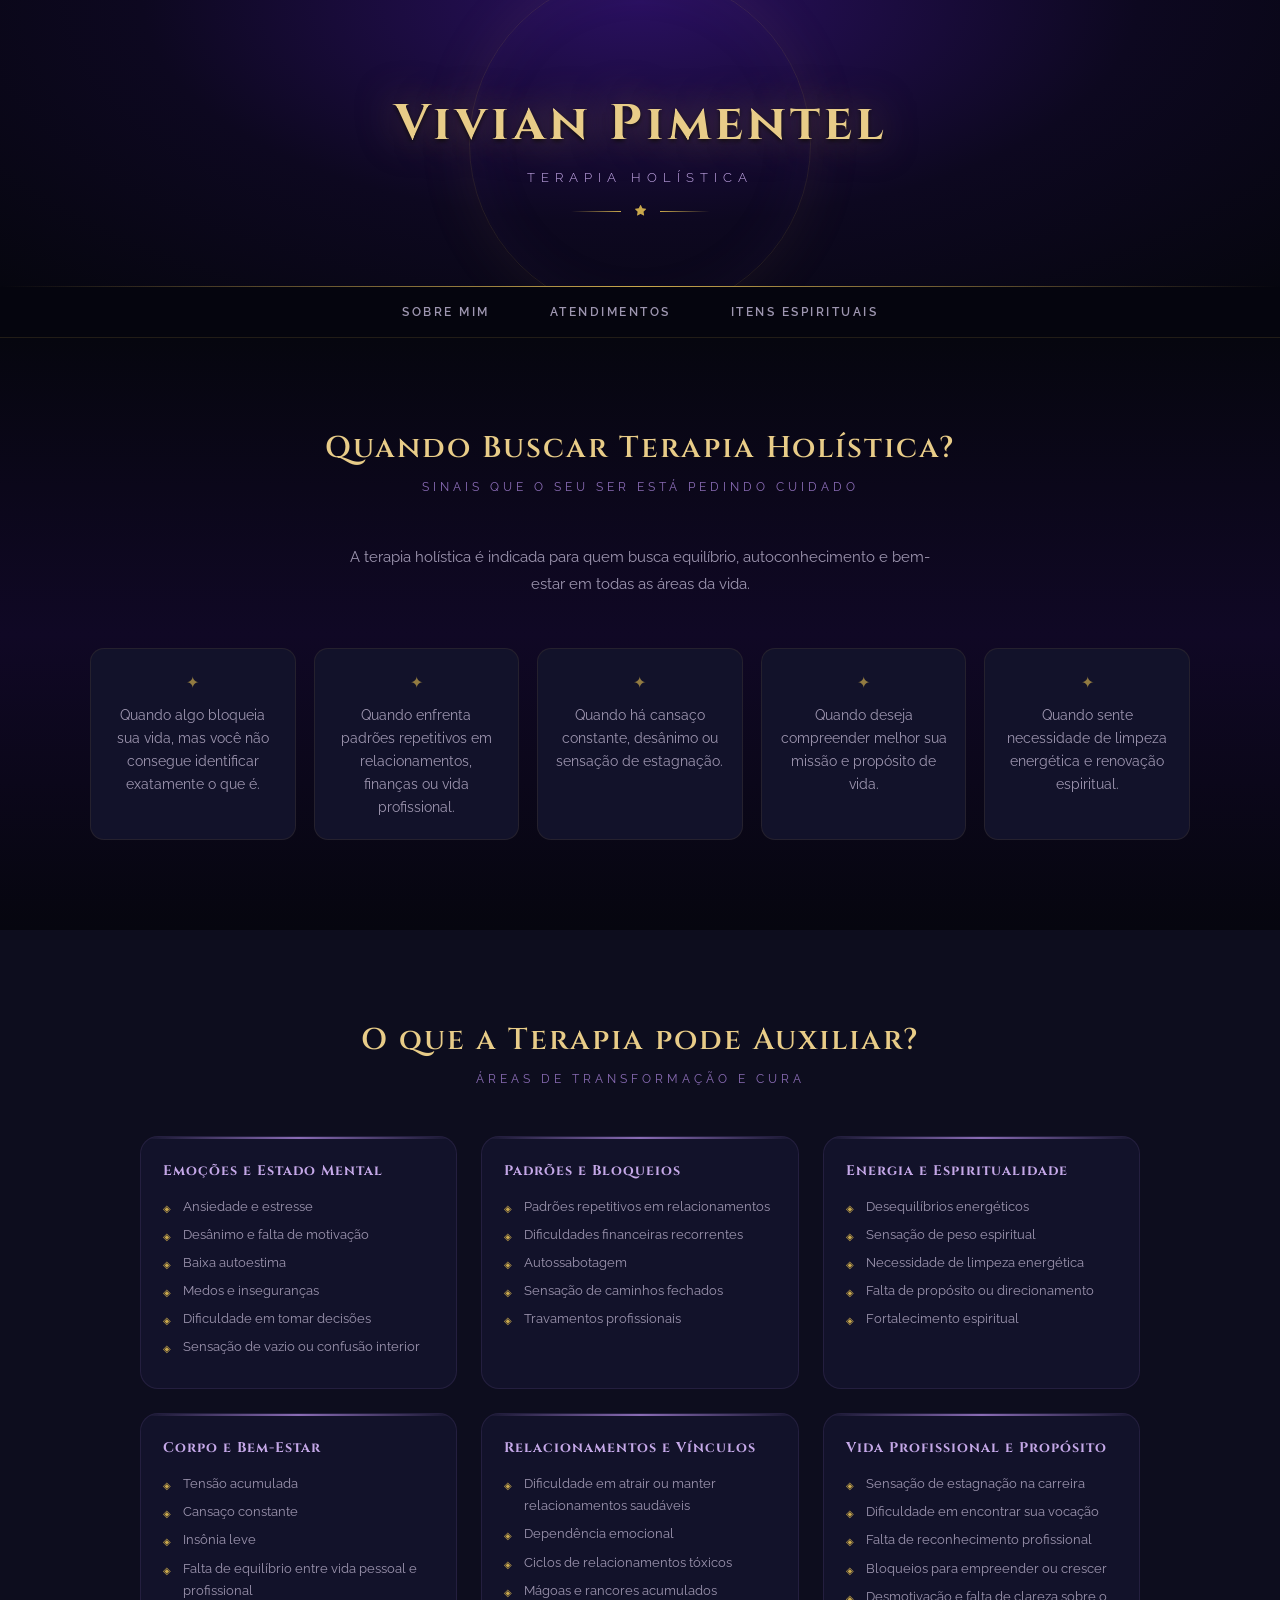
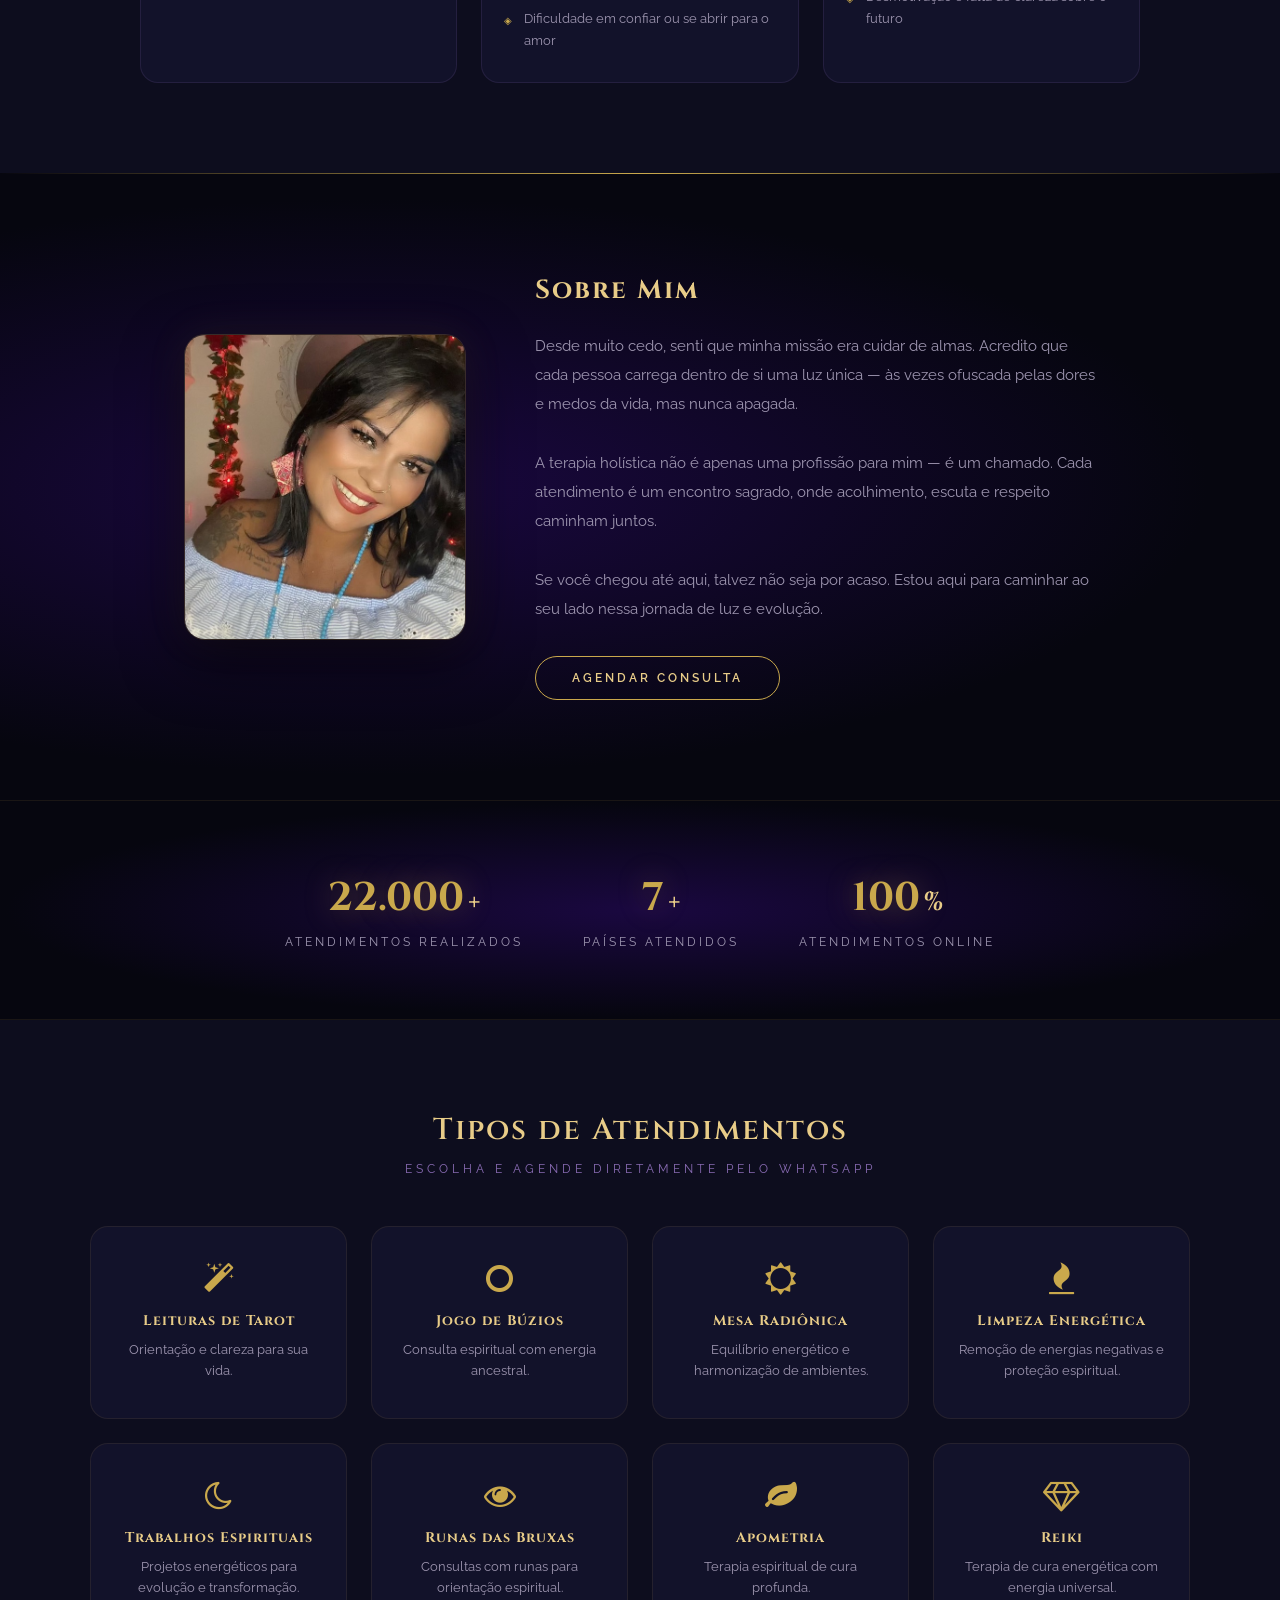
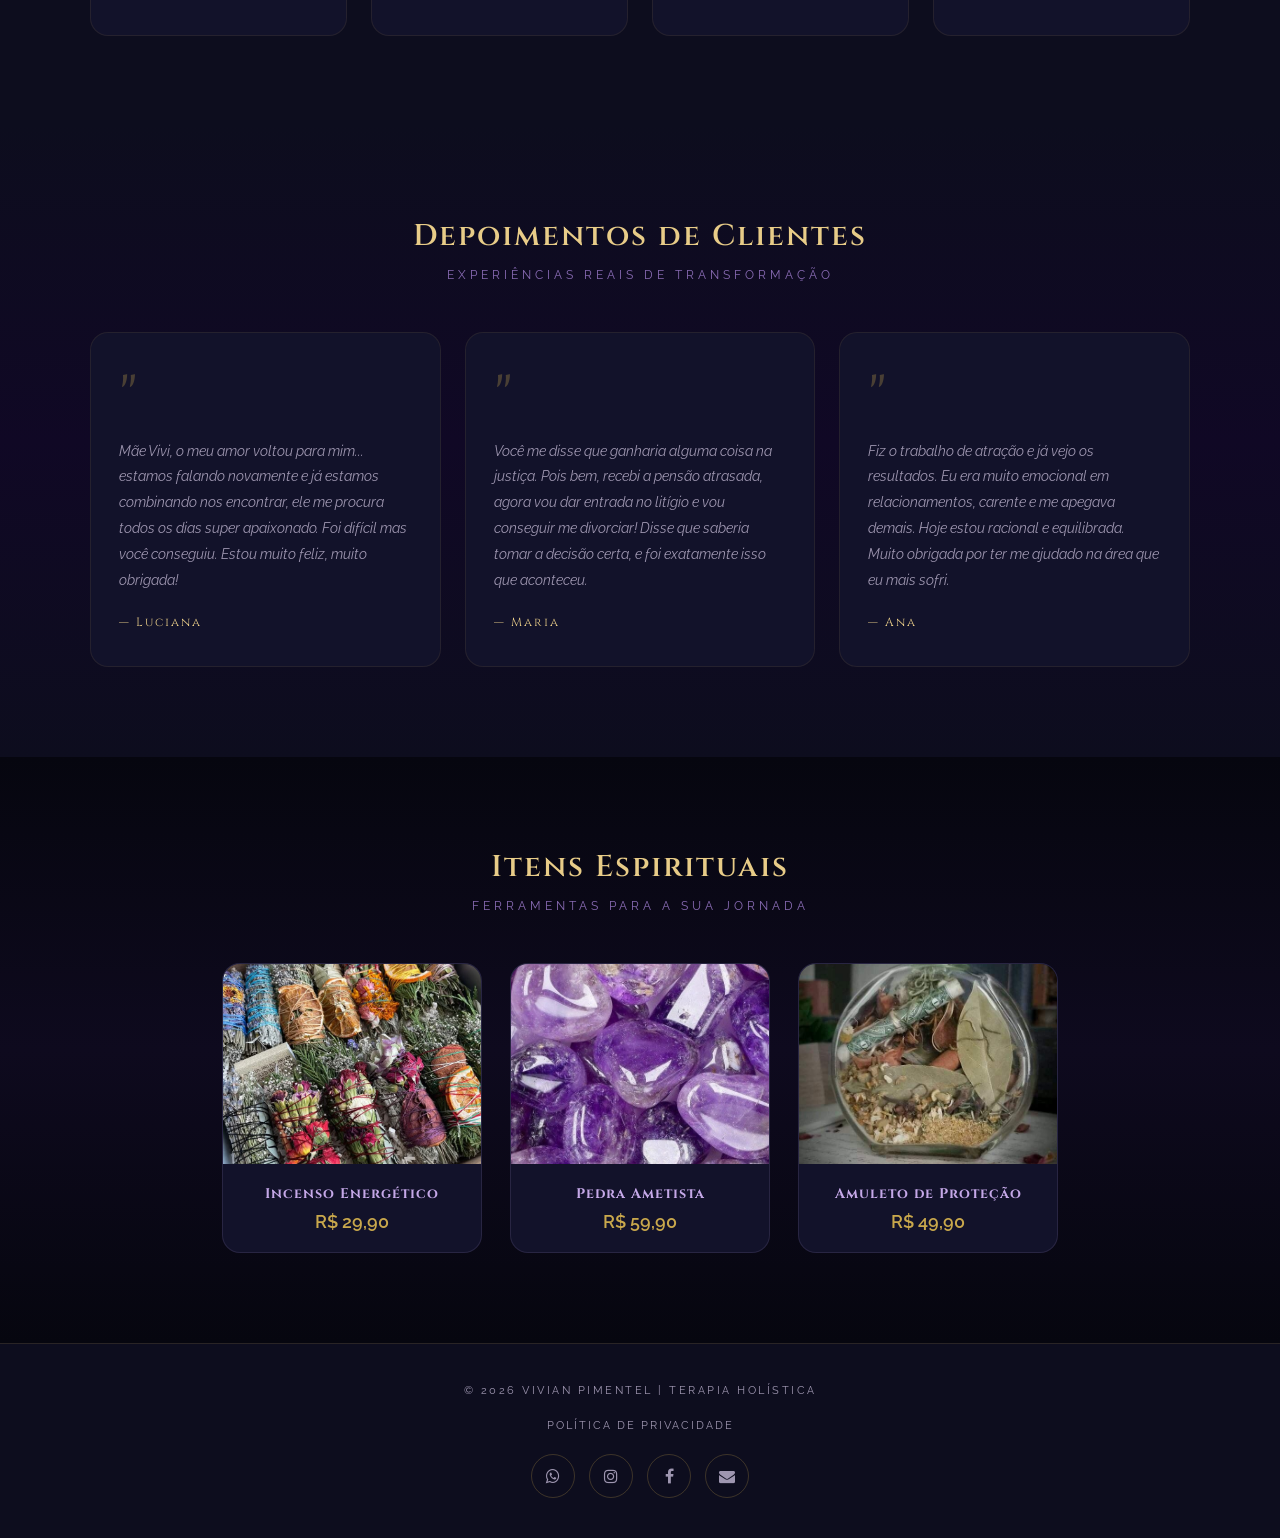
==== index.html @ fa69fa7a "Add files via upload" ====
<!DOCTYPE html>
<html lang="pt-br">
<head>
    <meta charset="UTF-8">
    <meta name="viewport" content="width=device-width, initial-scale=1.0">
    <meta name="description" content="Vivian Pimentel — Terapia Holística online. Tarot, Jogo de Búzios, Mesa Radiônica, Limpeza Energética e Trabalhos Espirituais. Atendimentos para Brasil, Portugal e mais 7 países.">
    <title>Vivian Pimentel | Terapia Holística</title>
    <link rel="stylesheet" href="style.css">
    <link rel="preconnect" href="https://fonts.googleapis.com">
    <link href="https://fonts.googleapis.com/css2?family=Cinzel:wght@400;600;700&family=Raleway:wght@300;400;500;600&display=swap" rel="stylesheet">
    <link rel="stylesheet" href="https://cdnjs.cloudflare.com/ajax/libs/font-awesome/4.7.0/css/font-awesome.min.css">
</head>
<body>

<!-- HEADER -->
<header>
    <h1>Vivian Pimentel</h1>
    <p>Terapia Holística</p>
    <div class="header-ornament">
        <span></span>
        <i class="fa fa-star"></i>
        <span></span>
    </div>
</header>

<!-- NAV -->
<nav>
    <a href="#sobre">Sobre Mim</a>
    <a href="#atendimentos">Atendimentos</a>
    <a href="#produtos">Itens Espirituais</a>
</nav>

<!-- QUANDO BUSCAR -->
<section id="quandobuscar" class="section">
    <h2 class="section-title">Quando Buscar Terapia Holística?</h2>
    <p class="section-subtitle">Sinais que o seu ser está pedindo cuidado</p>
    <p class="section-intro">A terapia holística é indicada para quem busca equilíbrio, autoconhecimento e bem-estar em todas as áreas da vida.</p>

    <div class="quando-grid">
        <div class="quando-item reveal reveal-delay-1"><p>Quando algo bloqueia sua vida, mas você não consegue identificar exatamente o que é.</p></div>
        <div class="quando-item reveal reveal-delay-2"><p>Quando enfrenta padrões repetitivos em relacionamentos, finanças ou vida profissional.</p></div>
        <div class="quando-item reveal reveal-delay-3"><p>Quando há cansaço constante, desânimo ou sensação de estagnação.</p></div>
        <div class="quando-item reveal reveal-delay-4"><p>Quando deseja compreender melhor sua missão e propósito de vida.</p></div>
        <div class="quando-item reveal reveal-delay-5"><p>Quando sente necessidade de limpeza energética e renovação espiritual.</p></div>
    </div>
</section>

<!-- O QUE AUXILIA -->
<section id="o-que-cura" class="section cura-section">
    <h2 class="section-title">O que a Terapia pode Auxiliar?</h2>
    <p class="section-subtitle">Áreas de transformação e cura</p>

    <div class="cura-grid">
        <div class="cura-box reveal reveal-delay-1">
            <h3>Emoções e Estado Mental</h3>
            <ul>
                <li>Ansiedade e estresse</li>
                <li>Desânimo e falta de motivação</li>
                <li>Baixa autoestima</li>
                <li>Medos e inseguranças</li>
                <li>Dificuldade em tomar decisões</li>
                <li>Sensação de vazio ou confusão interior</li>
            </ul>
        </div>
        <div class="cura-box reveal reveal-delay-2">
            <h3>Padrões e Bloqueios</h3>
            <ul>
                <li>Padrões repetitivos em relacionamentos</li>
                <li>Dificuldades financeiras recorrentes</li>
                <li>Autossabotagem</li>
                <li>Sensação de caminhos fechados</li>
                <li>Travamentos profissionais</li>
            </ul>
        </div>
        <div class="cura-box reveal reveal-delay-3">
            <h3>Energia e Espiritualidade</h3>
            <ul>
                <li>Desequilíbrios energéticos</li>
                <li>Sensação de peso espiritual</li>
                <li>Necessidade de limpeza energética</li>
                <li>Falta de propósito ou direcionamento</li>
                <li>Fortalecimento espiritual</li>
            </ul>
        </div>
        <div class="cura-box reveal reveal-delay-4">
            <h3>Corpo e Bem-Estar</h3>
            <ul>
                <li>Tensão acumulada</li>
                <li>Cansaço constante</li>
                <li>Insônia leve</li>
                <li>Falta de equilíbrio entre vida pessoal e profissional</li>
            </ul>
        </div>
        <div class="cura-box reveal reveal-delay-5">
            <h3>Relacionamentos e Vínculos</h3>
            <ul>
                <li>Dificuldade em atrair ou manter relacionamentos saudáveis</li>
                <li>Dependência emocional</li>
                <li>Ciclos de relacionamentos tóxicos</li>
                <li>Mágoas e rancores acumulados</li>
                <li>Dificuldade em confiar ou se abrir para o amor</li>
            </ul>
        </div>
        <div class="cura-box reveal reveal-delay-5">
            <h3>Vida Profissional e Propósito</h3>
            <ul>
                <li>Sensação de estagnação na carreira</li>
                <li>Dificuldade em encontrar sua vocação</li>
                <li>Falta de reconhecimento profissional</li>
                <li>Bloqueios para empreender ou crescer</li>
                <li>Desmotivação e falta de clareza sobre o futuro</li>
            </ul>
        </div>
    </div>
</section>

<!-- SOBRE MIM -->
<section id="sobre" class="sobre-container">
    <div class="sobre-imagem reveal-left">
        <img src="Vivian.jpg" alt="Vivian Pimentel">
    </div>
    <div class="sobre-texto reveal-right">
        <h3>Sobre Mim</h3>
        <p>
            Desde muito cedo, senti que minha missão era cuidar de almas. Acredito que cada pessoa carrega dentro de si uma luz única — às vezes ofuscada pelas dores e medos da vida, mas nunca apagada.<br><br>
            A terapia holística não é apenas uma profissão para mim — é um chamado. Cada atendimento é um encontro sagrado, onde acolhimento, escuta e respeito caminham juntos.<br><br>
            Se você chegou até aqui, talvez não seja por acaso. Estou aqui para caminhar ao seu lado nessa jornada de luz e evolução.
        </p>
        <a class="botao" href="https://wa.me/+351935941668" target="_blank">Agendar Consulta</a>
    </div>
</section>

<!-- CONTADOR -->
<section class="contador-section">
    <div class="contador-grid">
        <div class="contador-item reveal reveal-delay-1">
            <span class="contador-numero">22.000</span>
            <span class="contador-plus">+</span>
            <p>Atendimentos Realizados</p>
        </div>
        <div class="contador-item reveal reveal-delay-2">
            <span class="contador-numero">7</span>
            <span class="contador-plus">+</span>
            <p>Países Atendidos</p>
        </div>
        <div class="contador-item reveal reveal-delay-3">
            <span class="contador-numero">100</span>
            <span class="contador-plus">%</span>
            <p>Atendimentos Online</p>
        </div>
    </div>
</section>

<!-- ATENDIMENTOS -->
<section id="atendimentos" class="section atendimentos-section">
    <h2 class="section-title">Tipos de Atendimentos</h2>
    <p class="section-subtitle">Escolha e agende diretamente pelo WhatsApp</p>

    <div class="atendimentos-grid">
        <a href="tarot.html" class="atendimento">
            <span class="atendimento-icon"><i class="fa fa-magic"></i></span>
            <h3>Leituras de Tarot</h3>
            <p>Orientação e clareza para sua vida.</p>
        </a>
        <a href="buzios.html" class="atendimento">
            <span class="atendimento-icon"><i class="fa fa-circle-o"></i></span>
            <h3>Jogo de Búzios</h3>
            <p>Consulta espiritual com energia ancestral.</p>
        </a>
        <a href="mesaradionica.html" class="atendimento">
            <span class="atendimento-icon"><i class="fa fa-sun-o"></i></span>
            <h3>Mesa Radiônica</h3>
            <p>Equilíbrio energético e harmonização de ambientes.</p>
        </a>
        <a href="limpezaenergetica.html" class="atendimento">
            <span class="atendimento-icon"><i class="fa fa-fire"></i></span>
            <h3>Limpeza Energética</h3>
            <p>Remoção de energias negativas e proteção espiritual.</p>
        </a>
        <a href="trabalhosespirituais.html" class="atendimento">
            <span class="atendimento-icon"><i class="fa fa-moon-o"></i></span>
            <h3>Trabalhos Espirituais</h3>
            <p>Projetos energéticos para evolução e transformação.</p>
        </a>
        <a href="runasdasbruxas.html" class="atendimento">
            <span class="atendimento-icon"><i class="fa fa-eye"></i></span>
            <h3>Runas das Bruxas</h3>
            <p>Consultas com runas para orientação espiritual.</p>
        </a>
        <a href="apometria.html" class="atendimento">
            <span class="atendimento-icon"><i class="fa fa-leaf"></i></span>
            <h3>Apometria</h3>
            <p>Terapia espiritual de cura profunda.</p>
        </a>
        <a href="reiki.html" class="atendimento">
            <span class="atendimento-icon"><i class="fa fa-diamond"></i></span>
            <h3>Reiki</h3>
            <p>Terapia de cura energética com energia universal.</p>
        </a>
    </div>
</section>

<!-- DEPOIMENTOS -->
<section class="depoimentos-section section">
    <h2 class="section-title">Depoimentos de Clientes</h2>
    <p class="section-subtitle">Experiências reais de transformação</p>

    <div class="depoimentos-grid">
        <div class="depoimento-card reveal reveal-delay-1">
            <div class="depoimento-aspas">"</div>
            <p class="depoimento-texto">Mãe Vivi, o meu amor voltou para mim... estamos falando novamente e já estamos combinando nos encontrar, ele me procura todos os dias super apaixonado. Foi difícil mas você conseguiu. Estou muito feliz, muito obrigada!</p>
            <p class="depoimento-nome">— Luciana</p>
        </div>
        <div class="depoimento-card reveal reveal-delay-2">
            <div class="depoimento-aspas">"</div>
            <p class="depoimento-texto">Você me disse que ganharia alguma coisa na justiça. Pois bem, recebi a pensão atrasada, agora vou dar entrada no litígio e vou conseguir me divorciar! Disse que saberia tomar a decisão certa, e foi exatamente isso que aconteceu.</p>
            <p class="depoimento-nome">— Maria</p>
        </div>
        <div class="depoimento-card reveal reveal-delay-3">
            <div class="depoimento-aspas">"</div>
            <p class="depoimento-texto">Fiz o trabalho de atração e já vejo os resultados. Eu era muito emocional em relacionamentos, carente e me apegava demais. Hoje estou racional e equilibrada. Muito obrigada por ter me ajudado na área que eu mais sofri.</p>
            <p class="depoimento-nome">— Ana</p>
        </div>
    </div>
</section>

<!-- PRODUTOS -->
<section id="produtos" class="section produtos-section">
    <h2 class="section-title">Itens Espirituais</h2>
    <p class="section-subtitle">Ferramentas para a sua jornada</p>

    <div class="produtos-container">
        <a href="produto1.html" class="produto-link">
            <div class="produto">
                <img src="imagem1.jpg" alt="Incenso Energético">
                <div class="produto-info">
                    <h3>Incenso Energético</h3>
                    <p>R$ 29,90</p>
                </div>
            </div>
        </a>
        <a href="produto2.html" class="produto-link">
            <div class="produto">
                <img src="imagem2.jpg" alt="Pedra Ametista">
                <div class="produto-info">
                    <h3>Pedra Ametista</h3>
                    <p>R$ 59,90</p>
                </div>
            </div>
        </a>
        <a href="produto3.html" class="produto-link">
            <div class="produto">
                <img src="imagem3.jpg" alt="Amuleto de Proteção">
                <div class="produto-info">
                    <h3>Amuleto de Proteção</h3>
                    <p>R$ 49,90</p>
                </div>
            </div>
        </a>
    </div>
</section>

<!-- RODAPÉ -->
<footer class="footer-bottom">
    <p>© 2026 Vivian Pimentel | Terapia Holística</p>
    <div class="footer-links">
        <a href="politicadeprivacidade.html">Política de Privacidade</a>
    </div>
    <div class="social-icons">
        <a href="https://wa.me/+351935941668" target="_blank" class="icon-btn">
            <i class="fa fa-whatsapp"></i>
        </a>
        <a href="https://instagram.com/maevividemulambo/" target="_blank" class="icon-btn">
            <i class="fa fa-instagram"></i>
        </a>
        <a href="https://facebook.com/people/Vivi-de-mulambo/61585309869550/" target="_blank" class="icon-btn">
            <i class="fa fa-facebook"></i>
        </a>
        <a href="mailto:lollitalili@gmail.com" class="icon-btn">
            <i class="fa fa-envelope"></i>
        </a>
    </div>
</footer>

<!-- BOTÃO VOLTAR AO TOPO -->
<button onclick="window.scrollTo({top: 0, behavior: 'smooth'})" class="btn-topo" id="btnTopo">
    <i class="fa fa-chevron-up"></i>
</button>

<script src="script.js"></script>
</body>
</html>
---- style.css ----
/* ============================================================
   VIVIAN PIMENTEL | TERAPIA HOLÍSTICA — style.css
   ============================================================ */

/* ===== VARIÁVEIS GLOBAIS ===== */
:root {
    --bg-deep:      #06060f;
    --bg-mid:       #0d0d1e;
    --bg-card:      #12122a;
    --gold:         #c9a84c;
    --gold-light:   #e8cc88;
    --lavender:     #c5a8e8;
    --lavender-dim: #8a6cb5;
    --text-main:    #e8e0f0;
    --text-muted:   #9e96b0;
    --glow-gold:    rgba(201, 168, 76, 0.35);
    --glow-lav:     rgba(138, 108, 181, 0.4);
}

/* ===== RESET E BASE ===== */
* {
    margin: 0;
    padding: 0;
    box-sizing: border-box;
}

html {
    scroll-behavior: smooth;
}

body {
    font-family: 'Raleway', sans-serif;
    background-color: var(--bg-deep);
    color: var(--text-main);
    overflow-x: hidden;
}

/* Textura de pontos de luz no fundo */
body::before {
    content: '';
    position: fixed;
    inset: 0;
    background-image:
        radial-gradient(1px 1px at 10% 15%, rgba(255,255,255,0.4) 0%, transparent 100%),
        radial-gradient(1px 1px at 30% 55%, rgba(255,255,255,0.25) 0%, transparent 100%),
        radial-gradient(1px 1px at 55% 25%, rgba(255,255,255,0.3) 0%, transparent 100%),
        radial-gradient(1px 1px at 75% 70%, rgba(255,255,255,0.2) 0%, transparent 100%),
        radial-gradient(1px 1px at 90% 40%, rgba(255,255,255,0.35) 0%, transparent 100%),
        radial-gradient(1px 1px at 20% 80%, rgba(255,255,255,0.2) 0%, transparent 100%),
        radial-gradient(1px 1px at 60% 90%, rgba(255,255,255,0.15) 0%, transparent 100%),
        radial-gradient(1px 1px at 45% 5%,  rgba(255,255,255,0.3) 0%, transparent 100%);
    pointer-events: none;
    z-index: 0;
}

/* ===== HEADER ===== */
header {
    position: relative;
    text-align: center;
    padding: 90px 20px 70px;
    background: radial-gradient(ellipse at 50% 0%, #2a1060 0%, #0d0820 55%, var(--bg-deep) 100%);
    overflow: hidden;
    z-index: 1;
}

header::after {
    content: '';
    position: absolute;
    bottom: 0;
    left: 0;
    right: 0;
    height: 1px;
    background: linear-gradient(90deg, transparent, var(--gold), transparent);
}

header::before {
    content: '';
    position: absolute;
    top: 50%;
    left: 50%;
    transform: translate(-50%, -50%);
    width: 340px;
    height: 340px;
    border-radius: 50%;
    border: 1px solid rgba(201, 168, 76, 0.12);
    box-shadow:
        0 0 60px rgba(201, 168, 76, 0.08),
        inset 0 0 60px rgba(138, 108, 181, 0.06);
    pointer-events: none;
}

header h1 {
    font-family: 'Cinzel', serif;
    font-size: clamp(28px, 5vw, 50px);
    font-weight: 700;
    letter-spacing: 4px;
    color: var(--gold-light);
    text-shadow: 0 0 40px rgba(201, 168, 76, 0.5), 0 2px 4px rgba(0,0,0,0.8);
    position: relative;
    animation: fadeUp 0.8s ease forwards;
}

header p {
    font-size: 13px;
    font-weight: 300;
    letter-spacing: 6px;
    text-transform: uppercase;
    color: var(--lavender);
    margin-top: 12px;
    position: relative;
    animation: fadeUp 0.8s ease 0.2s both;
}

.header-ornament {
    display: flex;
    align-items: center;
    justify-content: center;
    gap: 14px;
    margin-top: 20px;
    animation: fadeUp 0.8s ease 0.35s both;
}

.header-ornament span {
    width: 50px;
    height: 1px;
    background: linear-gradient(90deg, transparent, var(--gold));
}

.header-ornament span:last-child {
    background: linear-gradient(90deg, var(--gold), transparent);
}

.header-ornament i {
    color: var(--gold);
    font-size: 12px;
}

/* ===== NAVEGAÇÃO ===== */
nav {
    position: sticky;
    top: 0;
    z-index: 100;
    background: rgba(6, 6, 15, 0.88);
    backdrop-filter: blur(14px);
    -webkit-backdrop-filter: blur(14px);
    border-bottom: 1px solid rgba(201, 168, 76, 0.15);
    text-align: center;
    padding: 0;
}

nav a {
    display: inline-block;
    color: var(--text-muted);
    text-decoration: none;
    padding: 18px 28px;
    font-size: 12px;
    font-weight: 600;
    letter-spacing: 2.5px;
    text-transform: uppercase;
    transition: color 0.3s;
    position: relative;
}

nav a::after {
    content: '';
    position: absolute;
    bottom: 0;
    left: 50%;
    right: 50%;
    height: 2px;
    background: var(--gold);
    transition: left 0.3s, right 0.3s;
}

nav a:hover {
    color: var(--gold-light);
}

nav a:hover::after {
    left: 18%;
    right: 18%;
}

/* ===== SEÇÕES — BASE ===== */
.section {
    padding: 90px 6%;
    text-align: center;
    position: relative;
    z-index: 1;
}

.section-title {
    font-family: 'Cinzel', serif;
    font-size: clamp(20px, 3vw, 30px);
    font-weight: 600;
    color: var(--gold-light);
    letter-spacing: 2px;
    margin-bottom: 12px;
}

.section-subtitle {
    font-size: 12px;
    letter-spacing: 4px;
    text-transform: uppercase;
    color: var(--lavender-dim);
    margin-bottom: 50px;
}

.section-intro {
    max-width: 600px;
    margin: 0 auto 50px;
    color: var(--text-muted);
    line-height: 1.8;
    font-size: 15px;
}

/* ===== QUANDO BUSCAR ===== */
#quandobuscar {
    background: linear-gradient(180deg, var(--bg-deep) 0%, #100825 50%, var(--bg-deep) 100%);
}

.quando-grid {
    display: grid;
    grid-template-columns: repeat(auto-fit, minmax(200px, 1fr));
    gap: 18px;
    max-width: 1100px;
    margin: 0 auto;
}

.quando-item {
    background: var(--bg-card);
    border: 1px solid rgba(201, 168, 76, 0.1);
    border-radius: 14px;
    padding: 24px 18px 20px;
    transition: transform 0.3s, border-color 0.3s, box-shadow 0.3s;
}

.quando-item:hover {
    transform: translateY(-5px);
    border-color: rgba(201, 168, 76, 0.4);
    box-shadow: 0 8px 30px rgba(201, 168, 76, 0.12);
}

.quando-item::before {
    content: '✦';
    display: block;
    color: var(--gold);
    font-size: 16px;
    margin-bottom: 12px;
    opacity: 0.7;
}

.quando-item p {
    font-size: 13.5px;
    line-height: 1.7;
    color: var(--text-muted);
}

/* ===== O QUE A TERAPIA AUXILIA ===== */
.cura-section {
    background: var(--bg-mid);
}

.cura-grid {
    display: grid;
    grid-template-columns: repeat(auto-fit, minmax(280px, 1fr));
    gap: 24px;
    max-width: 1000px;
    margin: 0 auto;
}

.cura-box {
    background: var(--bg-card);
    border: 1px solid rgba(138, 108, 181, 0.15);
    border-radius: 18px;
    padding: 24px 22px;
    text-align: left;
    transition: transform 0.3s, border-color 0.3s, box-shadow 0.3s;
    position: relative;
    overflow: hidden;
}

.cura-box::before {
    content: '';
    position: absolute;
    top: 0;
    left: 0;
    right: 0;
    height: 2px;
    background: linear-gradient(90deg, transparent, var(--lavender-dim), transparent);
}

.cura-box:hover {
    transform: translateY(-6px);
    border-color: rgba(138, 108, 181, 0.4);
    box-shadow: 0 10px 35px rgba(138, 108, 181, 0.15);
}

.cura-box h3 {
    font-family: 'Cinzel', serif;
    font-size: 14px;
    color: var(--lavender);
    margin-bottom: 16px;
    letter-spacing: 1px;
}

.cura-box ul {
    list-style: none;
    padding: 0;
}

.cura-box li {
    font-size: 13px;
    color: var(--text-muted);
    line-height: 1.7;
    margin-bottom: 6px;
    padding-left: 20px;
    position: relative;
}

.cura-box li::before {
    content: '◈';
    color: var(--gold);
    position: absolute;
    left: 0;
    font-size: 10px;
    top: 4px;
}

/* ===== SOBRE MIM ===== */
.sobre-container {
    display: flex;
    align-items: center;
    justify-content: center;
    gap: 70px;
    padding: 100px 8%;
    flex-wrap: wrap;
    background: radial-gradient(ellipse at 30% 50%, #1a0840 0%, var(--bg-deep) 65%);
    position: relative;
    z-index: 1;
}

.sobre-container::before {
    content: '';
    position: absolute;
    top: 0;
    left: 0;
    right: 0;
    height: 1px;
    background: linear-gradient(90deg, transparent, var(--gold), transparent);
}

.sobre-imagem img {
    width: 280px;
    max-width: 100%;
    border-radius: 20px;
    display: block;
    box-shadow:
        0 0 0 1px rgba(201, 168, 76, 0.2),
        0 20px 60px rgba(0,0,0,0.6),
        0 0 40px rgba(201, 168, 76, 0.1);
}

.sobre-texto {
    max-width: 560px;
    text-align: left;
}

.sobre-texto h3 {
    font-family: 'Cinzel', serif;
    font-size: clamp(18px, 3vw, 26px);
    color: var(--gold-light);
    letter-spacing: 2px;
    margin-bottom: 24px;
}

.sobre-texto p {
    font-size: 15px;
    line-height: 1.95;
    color: var(--text-muted);
}

/* ===== BOTÃO ===== */
.botao {
    display: inline-block;
    margin-top: 32px;
    padding: 14px 36px;
    background: transparent;
    color: var(--gold-light);
    border: 1px solid var(--gold);
    text-decoration: none;
    border-radius: 40px;
    font-family: 'Raleway', sans-serif;
    font-size: 12px;
    font-weight: 600;
    letter-spacing: 3px;
    text-transform: uppercase;
    transition: background 0.3s, box-shadow 0.3s, color 0.3s;
}

.botao:hover {
    background: var(--gold);
    color: var(--bg-deep);
    box-shadow: 0 0 30px var(--glow-gold);
}

/* ===== CONTADOR ===== */
.contador-section {
    padding: 70px 6%;
    background: radial-gradient(ellipse at 50% 50%, #1a0840 0%, var(--bg-deep) 70%);
    position: relative;
    z-index: 1;
    border-top: 1px solid rgba(201,168,76,0.1);
    border-bottom: 1px solid rgba(201,168,76,0.1);
}

.contador-grid {
    display: flex;
    justify-content: center;
    flex-wrap: wrap;
    gap: 60px;
    max-width: 900px;
    margin: 0 auto;
}

.contador-item {
    text-align: center;
}

.contador-numero {
    font-family: 'Cinzel', serif;
    font-size: clamp(24px, 4vw, 40px);
    font-weight: 700;
    color: var(--gold);
    text-shadow: 0 0 30px rgba(201,168,76,0.4);
}

.contador-plus {
    font-family: 'Cinzel', serif;
    font-size: clamp(16px, 3vw, 26px);
    font-weight: 700;
    color: var(--gold-light);
}

.contador-item p {
    font-size: 12px;
    letter-spacing: 3px;
    text-transform: uppercase;
    color: var(--text-muted);
    margin-top: 10px;
}

/* ===== ATENDIMENTOS ===== */
.atendimentos-section {
    background: var(--bg-mid);
}

.atendimentos-grid {
    display: grid;
    grid-template-columns: repeat(4, 1fr);
    gap: 24px;
    max-width: 1100px;
    margin: 0 auto;
}

.atendimento {
    background: var(--bg-card);
    border: 1px solid rgba(201, 168, 76, 0.1);
    border-radius: 18px;
    padding: 36px 24px;
    text-align: center;
    text-decoration: none;
    color: var(--text-main);
    transition: transform 0.3s, border-color 0.3s, box-shadow 0.3s;
    position: relative;
    overflow: hidden;
}

.atendimento::after {
    content: '';
    position: absolute;
    bottom: 0;
    left: 0;
    right: 0;
    height: 2px;
    background: linear-gradient(90deg, transparent, var(--gold), transparent);
    transform: scaleX(0);
    transition: transform 0.35s;
}

.atendimento:hover {
    transform: translateY(-8px);
    border-color: rgba(201, 168, 76, 0.4);
    box-shadow: 0 14px 40px rgba(201, 168, 76, 0.12);
}

.atendimento:hover::after {
    transform: scaleX(1);
}

.atendimento-icon {
    display: block;
    margin-bottom: 16px;
}

.atendimento-icon i {
    font-size: 32px;
    color: var(--gold);
    transition: color 0.3s;
}

.atendimento:hover .atendimento-icon i {
    color: var(--gold-light);
}

.atendimento h3 {
    font-family: 'Cinzel', serif;
    font-size: 14px;
    color: var(--gold-light);
    margin-bottom: 10px;
    letter-spacing: 1px;
}

.atendimento p {
    font-size: 13px;
    color: var(--text-muted);
    line-height: 1.6;
}

/* ===== DEPOIMENTOS ===== */
.depoimentos-section {
    background: linear-gradient(180deg, var(--bg-mid) 0%, #100825 50%, var(--bg-mid) 100%);
}

.depoimentos-grid {
    display: grid;
    grid-template-columns: repeat(auto-fit, minmax(280px, 1fr));
    gap: 24px;
    max-width: 1100px;
    margin: 0 auto;
}

.depoimento-card {
    background: var(--bg-card);
    border: 1px solid rgba(201,168,76,0.1);
    border-radius: 18px;
    padding: 36px 28px;
    text-align: left;
    position: relative;
    transition: transform 0.3s, border-color 0.3s, box-shadow 0.3s;
}

.depoimento-card:hover {
    transform: translateY(-5px);
    border-color: rgba(201,168,76,0.35);
    box-shadow: 0 10px 35px rgba(201,168,76,0.1);
}

.depoimento-aspas {
    font-family: 'Cinzel', serif;
    font-size: 60px;
    color: var(--gold);
    opacity: 0.3;
    line-height: 1;
    margin-bottom: 10px;
}

.depoimento-texto {
    font-size: 14px;
    color: var(--text-muted);
    line-height: 1.85;
    margin-bottom: 20px;
    font-style: italic;
}

.depoimento-nome {
    font-family: 'Cinzel', serif;
    font-size: 12px;
    letter-spacing: 2px;
    color: var(--gold-light);
}

/* ===== PRODUTOS ===== */
.produtos-section {
    background: linear-gradient(180deg, var(--bg-deep) 0%, #0e0a1e 50%, var(--bg-deep) 100%);
}

.produtos-container {
    display: flex;
    justify-content: center;
    flex-wrap: wrap;
    gap: 28px;
    max-width: 1000px;
    margin: 0 auto;
}

.produto-link {
    text-decoration: none;
    color: inherit;
    display: block;
}

.produto {
    background: var(--bg-card);
    border: 1px solid rgba(197, 168, 232, 0.12);
    border-radius: 18px;
    width: 260px;
    overflow: hidden;
    transition: transform 0.3s, box-shadow 0.3s, border-color 0.3s;
}

.produto:hover {
    transform: translateY(-8px);
    border-color: rgba(197, 168, 232, 0.4);
    box-shadow: 0 14px 40px rgba(138, 108, 181, 0.2);
}

.produto img {
    width: 100%;
    height: 200px;
    object-fit: cover;
    display: block;
}

.produto-info {
    padding: 20px;
}

.produto h3 {
    font-family: 'Cinzel', serif;
    font-size: 14px;
    color: var(--lavender);
    margin-bottom: 8px;
    letter-spacing: 1px;
}

.produto p {
    font-size: 18px;
    font-weight: 600;
    color: var(--gold);
}

/* ===== RODAPÉ ===== */
.footer-bottom {
    background: var(--bg-mid);
    border-top: 1px solid rgba(201, 168, 76, 0.15);
    padding: 40px 20px;
    display: flex;
    flex-direction: column;
    align-items: center;
    justify-content: center;
    gap: 22px;
    text-align: center;
    position: relative;
    z-index: 1;
}

.footer-bottom p {
    font-size: 11px;
    letter-spacing: 2.5px;
    color: var(--text-muted);
    text-transform: uppercase;
}

.footer-links {
    display: flex;
    gap: 20px;
    justify-content: center;
    flex-wrap: wrap;
}

.footer-links a {
    color: var(--text-muted);
    text-decoration: none;
    font-size: 11px;
    letter-spacing: 2px;
    text-transform: uppercase;
    transition: color 0.3s;
}

.footer-links a:hover {
    color: var(--gold-light);
}

.social-icons {
    display: flex;
    justify-content: center;
    gap: 14px;
}

.icon-btn {
    display: inline-flex;
    align-items: center;
    justify-content: center;
    width: 44px;
    height: 44px;
    border-radius: 50%;
    background: transparent;
    border: 1px solid rgba(201, 168, 76, 0.25);
    color: var(--text-muted);
    font-size: 16px;
    text-decoration: none;
    transition: all 0.3s;
}

.icon-btn:hover {
    border-color: var(--gold);
    color: var(--gold);
    box-shadow: 0 0 20px var(--glow-gold);
    transform: translateY(-3px);
}

/* ===== BOTÃO VOLTAR AO TOPO ===== */
.btn-topo {
    position: fixed;
    bottom: 30px;
    right: 30px;
    width: 48px;
    height: 48px;
    border-radius: 50%;
    background: transparent;
    border: 1px solid var(--gold);
    color: var(--gold);
    font-size: 16px;
    cursor: pointer;
    display: flex;
    align-items: center;
    justify-content: center;
    opacity: 0;
    visibility: hidden;
    transition: all 0.3s;
    z-index: 999;
}

.btn-topo.visivel {
    opacity: 1;
    visibility: visible;
}

.btn-topo:hover {
    background: var(--gold);
    color: var(--bg-deep);
    box-shadow: 0 0 20px var(--glow-gold);
    transform: translateY(-3px);
}

/* ===== ANIMAÇÕES ===== */
@keyframes fadeUp {
    from { opacity: 0; transform: translateY(30px); }
    to   { opacity: 1; transform: translateY(0); }
}

@keyframes slideDown {
    from { opacity: 0; transform: translateY(-8px); }
    to   { opacity: 1; transform: translateY(0); }
}

/* ===== ANIMAÇÕES DE SCROLL ===== */
.reveal {
    opacity: 0;
    transform: translateY(30px);
    transition: opacity 0.7s ease, transform 0.7s ease;
}

.reveal.visivel {
    opacity: 1;
    transform: translateY(0);
}

.reveal-left {
    opacity: 0;
    transform: translateX(-30px);
    transition: opacity 0.7s ease, transform 0.7s ease;
}

.reveal-left.visivel {
    opacity: 1;
    transform: translateX(0);
}

.reveal-right {
    opacity: 0;
    transform: translateX(30px);
    transition: opacity 0.7s ease, transform 0.7s ease;
}

.reveal-right.visivel {
    opacity: 1;
    transform: translateX(0);
}

.reveal-delay-1 { transition-delay: 0.1s; }
.reveal-delay-2 { transition-delay: 0.2s; }
.reveal-delay-3 { transition-delay: 0.3s; }
.reveal-delay-4 { transition-delay: 0.4s; }
.reveal-delay-5 { transition-delay: 0.5s; }

/* ============================================================
   PÁGINAS DE ATENDIMENTO
   (tarot.html, buzios.html, mesaradionica.html, etc.)
   ============================================================ */

/* ===== HERO ===== */
.hero {
    position: relative;
    text-align: center;
    padding: 90px 20px 70px;
    background: radial-gradient(ellipse at 50% 0%, #1a0a3a 0%, #0d0820 55%, var(--bg-deep) 100%);
    overflow: hidden;
    z-index: 1;
}

.hero::after {
    content: '';
    position: absolute;
    bottom: 0; left: 0; right: 0;
    height: 1px;
    background: linear-gradient(90deg, transparent, var(--gold), transparent);
}

.hero::before {
    content: '';
    position: absolute;
    top: 50%; left: 50%;
    transform: translate(-50%, -50%);
    width: 340px; height: 340px;
    border-radius: 50%;
    border: 1px solid rgba(201,168,76,0.12);
    box-shadow: 0 0 60px rgba(201,168,76,0.08), inset 0 0 60px rgba(138,108,181,0.06);
    pointer-events: none;
}

.hero-icon {
    font-size: 52px;
    display: block;
    margin-bottom: 18px;
    animation: fadeUp 0.6s ease forwards;
}

.hero h1 {
    font-family: 'Cinzel', serif;
    font-size: clamp(26px, 5vw, 46px);
    font-weight: 700;
    letter-spacing: 4px;
    color: var(--gold-light);
    text-shadow: 0 0 40px rgba(201,168,76,0.5);
    position: relative;
    animation: fadeUp 0.7s ease 0.1s both;
}

.hero p {
    font-size: 13px;
    letter-spacing: 5px;
    text-transform: uppercase;
    color: var(--lavender);
    margin-top: 12px;
    position: relative;
    animation: fadeUp 0.7s ease 0.2s both;
}

/* ===== BADGES ===== */
.badges {
    display: flex;
    justify-content: center;
    flex-wrap: wrap;
    gap: 12px;
    margin-top: 22px;
    animation: fadeUp 0.7s ease 0.35s both;
}

.badge {
    display: inline-flex;
    align-items: center;
    gap: 8px;
    margin-top: 22px;
    padding: 8px 20px;
    border: 1px solid rgba(197,168,232,0.3);
    border-radius: 30px;
    font-size: 12px;
    letter-spacing: 2px;
    text-transform: uppercase;
    color: var(--lavender);
    animation: fadeUp 0.7s ease 0.35s both;
}

.badge-dot {
    width: 8px; height: 8px;
    border-radius: 50%;
    background: #4caf7d;
    box-shadow: 0 0 8px #4caf7d;
}

.badge-dot.video {
    background: var(--lavender);
    box-shadow: 0 0 8px var(--lavender);
}

/* ===== SEÇÃO "O QUE É" ===== */
.oque-section {
    padding: 80px 6%;
    text-align: center;
    background: var(--bg-mid);
    position: relative;
    z-index: 1;
}

.oque-texto {
    max-width: 700px;
    margin: 0 auto;
    font-size: 15px;
    color: var(--text-muted);
    line-height: 1.9;
}

/* ===== COMO FUNCIONA ===== */
.como-funciona {
    padding: 80px 6%;
    text-align: center;
    background: linear-gradient(180deg, var(--bg-deep) 0%, #100825 50%, var(--bg-deep) 100%);
    position: relative;
    z-index: 1;
}

.passos-grid {
    display: flex;
    justify-content: center;
    flex-wrap: wrap;
    gap: 0;
    max-width: 900px;
    margin: 50px auto 0;
    position: relative;
}

.passos-grid::before {
    content: '';
    position: absolute;
    top: 30px; left: 10%; right: 10%;
    height: 1px;
    background: linear-gradient(90deg, transparent, var(--gold), transparent);
}

.passo {
    flex: 1;
    min-width: 140px;
    max-width: 200px;
    text-align: center;
    padding: 0 16px;
}

.passo-numero {
    width: 60px; height: 60px;
    border-radius: 50%;
    background: var(--bg-card);
    border: 1px solid var(--gold);
    display: flex;
    align-items: center;
    justify-content: center;
    margin: 0 auto 18px;
    font-family: 'Cinzel', serif;
    font-size: 20px;
    color: var(--gold);
    box-shadow: 0 0 20px rgba(201,168,76,0.2);
}

.passo h4 {
    font-family: 'Cinzel', serif;
    font-size: 13px;
    color: var(--gold-light);
    margin-bottom: 8px;
    letter-spacing: 1px;
}

.passo p {
    font-size: 13px;
    color: var(--text-muted);
    line-height: 1.6;
}

/* ===== SEÇÃO DE MÉTODOS ===== */
.metodos-section {
    padding: 80px 6%;
    text-align: center;
    background: var(--bg-mid);
    position: relative;
    z-index: 1;
}

.metodos-grid {
    display: grid;
    grid-template-columns: repeat(auto-fit, minmax(300px, 1fr));
    gap: 28px;
    max-width: 1100px;
    margin: 50px auto 0;
}

/* Card único centralizado */
.metodos-grid:has(.metodo-card:only-child) {
    grid-template-columns: minmax(300px, 550px);
    justify-content: center;
}

/* ===== CARDS DOS MÉTODOS ===== */
.metodo-card {
    background: var(--bg-card);
    border: 1px solid rgba(201,168,76,0.12);
    border-radius: 20px;
    padding: 36px 30px;
    text-align: left;
    position: relative;
    overflow: hidden;
    transition: transform 0.3s, border-color 0.3s, box-shadow 0.3s;
    display: flex;
    flex-direction: column;
}

.metodo-card::before {
    content: '';
    position: absolute;
    top: 0; left: 0; right: 0;
    height: 2px;
    background: linear-gradient(90deg, transparent, var(--gold), transparent);
}

.metodo-card:hover {
    transform: translateY(-6px);
    border-color: rgba(201,168,76,0.4);
    box-shadow: 0 14px 40px rgba(201,168,76,0.1);
}

.metodo-tag {
    display: inline-flex;
    align-items: center;
    gap: 6px;
    font-size: 10px;
    letter-spacing: 2px;
    text-transform: uppercase;
    color: var(--lavender-dim);
    margin-bottom: 14px;
}

.metodo-nome {
    font-family: 'Cinzel', serif;
    font-size: 16px;
    color: var(--gold-light);
    letter-spacing: 1px;
    margin-bottom: 8px;
}

.metodo-valor {
    font-size: 26px;
    font-weight: 700;
    color: var(--gold);
    margin-bottom: 20px;
}

.metodo-desc {
    font-size: 14px;
    color: var(--text-muted);
    line-height: 1.75;
    margin-bottom: 20px;
}

.metodo-subtitulo {
    font-family: 'Cinzel', serif;
    font-size: 12px;
    letter-spacing: 2px;
    text-transform: uppercase;
    color: var(--lavender-dim);
    margin-bottom: 12px;
    margin-top: 4px;
}

.metodo-lista {
    list-style: none;
    padding: 0;
    margin-bottom: 28px;
    flex: 1;
}

.metodo-lista li {
    font-size: 13.5px;
    color: var(--text-muted);
    line-height: 1.7;
    margin-bottom: 8px;
    padding-left: 20px;
    position: relative;
}

.metodo-lista li::before {
    content: '◈';
    color: var(--gold);
    position: absolute;
    left: 0;
    font-size: 10px;
    top: 4px;
}

.metodo-duracao {
    font-size: 12px;
    color: var(--lavender-dim);
    letter-spacing: 1px;
    margin-bottom: 20px;
    display: flex;
    align-items: center;
    gap: 6px;
}

.metodo-btn {
    display: block;
    text-align: center;
    padding: 13px 20px;
    background: transparent;
    color: var(--gold-light);
    border: 1px solid var(--gold);
    text-decoration: none;
    border-radius: 40px;
    font-family: 'Raleway', sans-serif;
    font-size: 11px;
    font-weight: 600;
    letter-spacing: 2.5px;
    text-transform: uppercase;
    transition: background 0.3s, color 0.3s, box-shadow 0.3s;
    margin-top: auto;
}

.metodo-btn:hover {
    background: var(--gold);
    color: var(--bg-deep);
    box-shadow: 0 0 25px rgba(201,168,76,0.35);
}

.card-divider {
    border: none;
    border-top: 1px solid rgba(201,168,76,0.1);
    margin: 18px 0;
}

/* ===== BOTÃO VOLTAR ===== */
.voltar-container {
    text-align: center;
    padding: 50px 20px;
    background: var(--bg-mid);
    border-top: 1px solid rgba(201,168,76,0.1);
    position: relative;
    z-index: 1;
}

.voltar-link {
    color: var(--text-muted);
    text-decoration: none;
    font-size: 13px;
    letter-spacing: 2px;
    text-transform: uppercase;
    transition: color 0.3s;
}

.voltar-link:hover {
    color: var(--gold-light);
}

/* ===== PÁGINA POLÍTICA DE PRIVACIDADE ===== */
.privacidade-section {
    padding: 80px 6%;
    max-width: 1200px;
    margin: 0 auto;
    position: relative;
    z-index: 1;
}

.privacidade-intro {
    text-align: center;
    max-width: 700px;
    margin: 0 auto 60px;
}

.privacidade-intro p {
    font-size: 15px;
    color: var(--text-muted);
    line-height: 1.85;
    margin-bottom: 12px;
}

.privacidade-data {
    font-size: 12px !important;
    letter-spacing: 2px;
    text-transform: uppercase;
    color: var(--lavender-dim) !important;
}

.privacidade-grid {
    display: grid;
    grid-template-columns: repeat(auto-fit, minmax(280px, 1fr));
    gap: 24px;
}

.privacidade-card {
    background: var(--bg-card);
    border: 1px solid rgba(201,168,76,0.1);
    border-radius: 18px;
    padding: 32px 28px;
    transition: transform 0.3s, border-color 0.3s, box-shadow 0.3s;
    position: relative;
    overflow: hidden;
}

.privacidade-card::before {
    content: '';
    position: absolute;
    top: 0; left: 0; right: 0;
    height: 2px;
    background: linear-gradient(90deg, transparent, var(--lavender-dim), transparent);
}

.privacidade-card:hover {
    transform: translateY(-5px);
    border-color: rgba(201,168,76,0.3);
    box-shadow: 0 10px 30px rgba(138,108,181,0.12);
}

.privacidade-icon {
    width: 44px;
    height: 44px;
    border-radius: 50%;
    border: 1px solid rgba(201,168,76,0.25);
    display: flex;
    align-items: center;
    justify-content: center;
    color: var(--gold);
    font-size: 16px;
    margin-bottom: 18px;
}

.privacidade-card h3 {
    font-family: 'Cinzel', serif;
    font-size: 14px;
    color: var(--gold-light);
    letter-spacing: 1px;
    margin-bottom: 14px;
}

.privacidade-card p {
    font-size: 13.5px;
    color: var(--text-muted);
    line-height: 1.75;
    margin-bottom: 8px;
}

.privacidade-card ul {
    list-style: none;
    padding: 0;
    margin-top: 10px;
}

.privacidade-card li {
    font-size: 13px;
    color: var(--text-muted);
    padding-left: 18px;
    position: relative;
    margin-bottom: 7px;
    line-height: 1.6;
}

.privacidade-card li::before {
    content: '◈';
    color: var(--gold);
    position: absolute;
    left: 0;
    font-size: 9px;
    top: 4px;
}

.privacidade-card a {
    color: var(--lavender);
    text-decoration: none;
    transition: color 0.3s;
}

.privacidade-card a:hover {
    color: var(--gold-light);
}

.privacidade-card strong {
    color: var(--text-main);
}

/* ===== RESPONSIVO ===== */
@media (max-width: 900px) {
    .sobre-container {
        gap: 40px;
        padding: 70px 6%;
    }
    .cura-grid {
        grid-template-columns: 1fr;
    }
}

@media (max-width: 700px) {
    .passos-grid::before { display: none; }
    .passos-grid { gap: 30px; }
    .metodos-grid { grid-template-columns: 1fr; }
    .atendimentos-grid { grid-template-columns: repeat(2, 1fr); }
}

@media (max-width: 600px) {
    nav a {
        padding: 14px 12px;
        font-size: 10px;
        letter-spacing: 1px;
    }
    .quando-grid { grid-template-columns: 1fr 1fr; }
    .atendimentos-grid { grid-template-columns: 1fr; }
    .produto { width: 100%; max-width: 320px; }
    .sobre-texto { text-align: center; }
    .botao { display: block; text-align: center; }
}
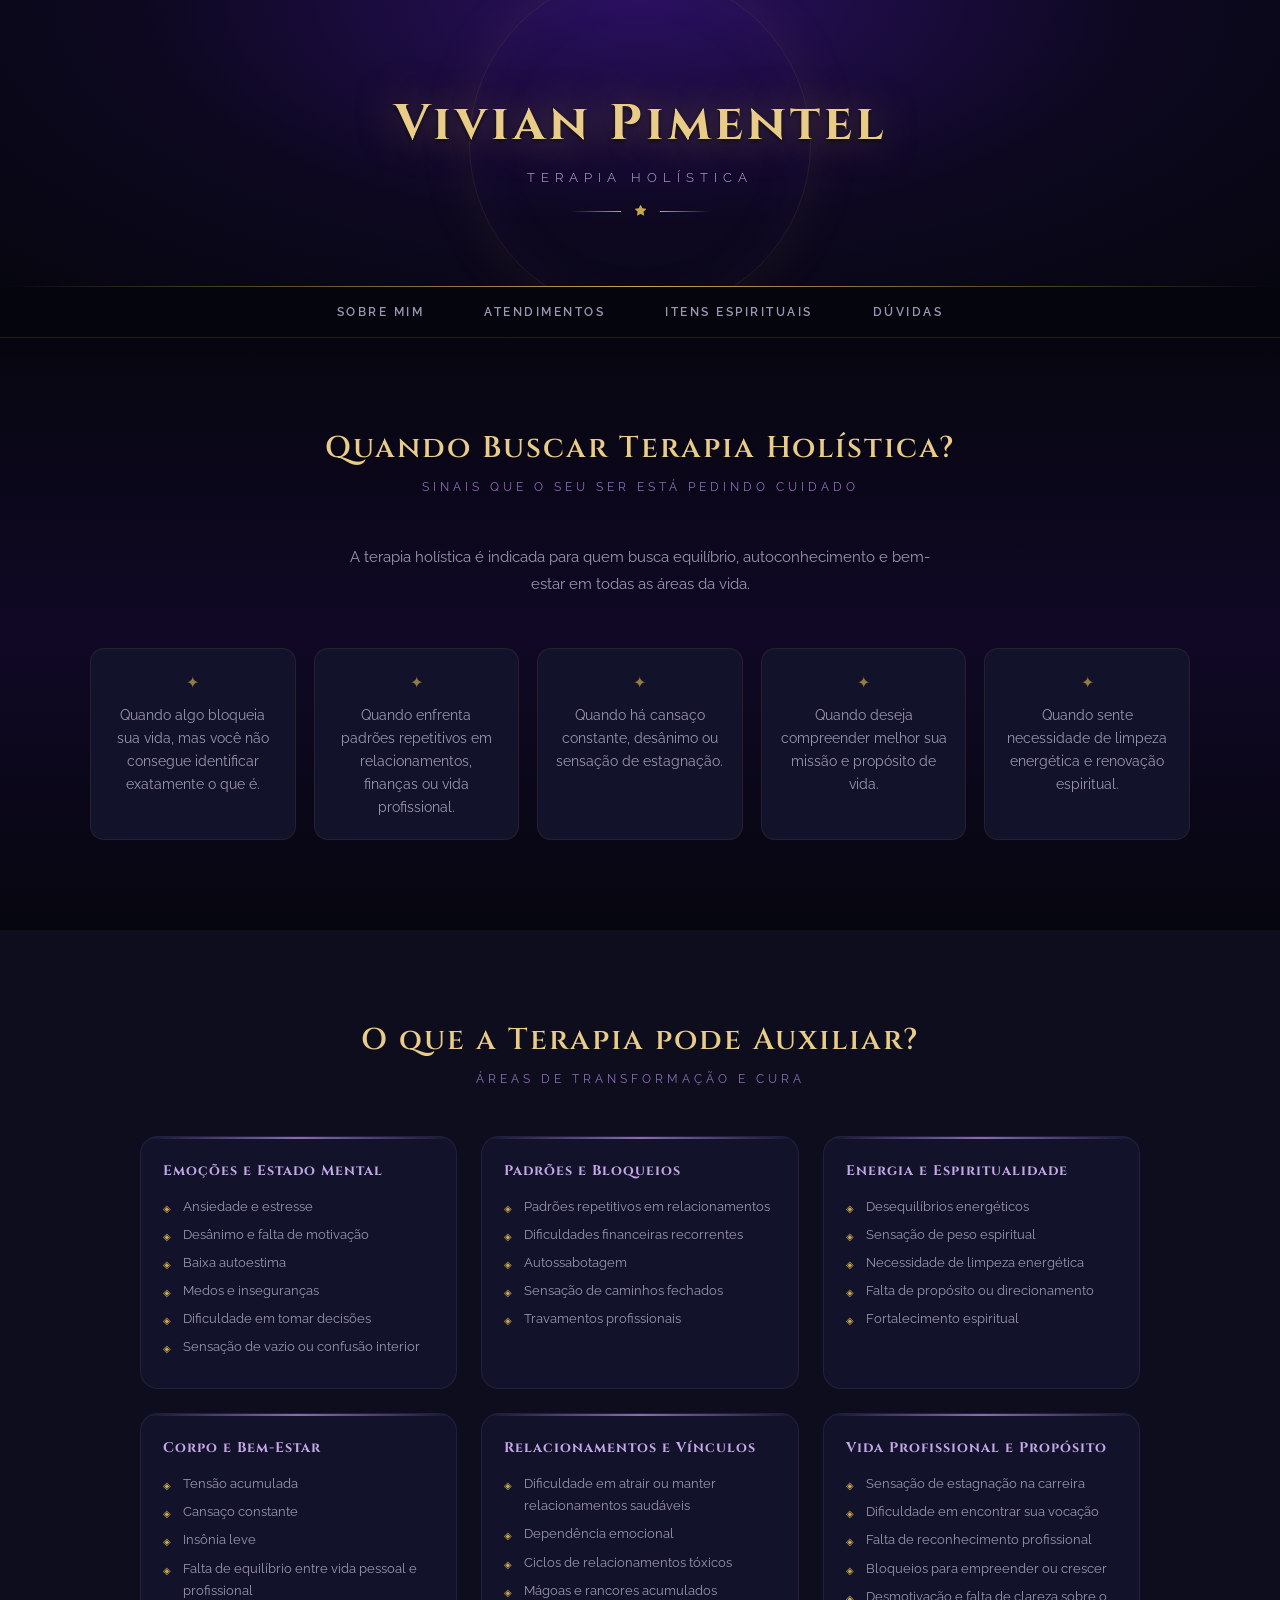
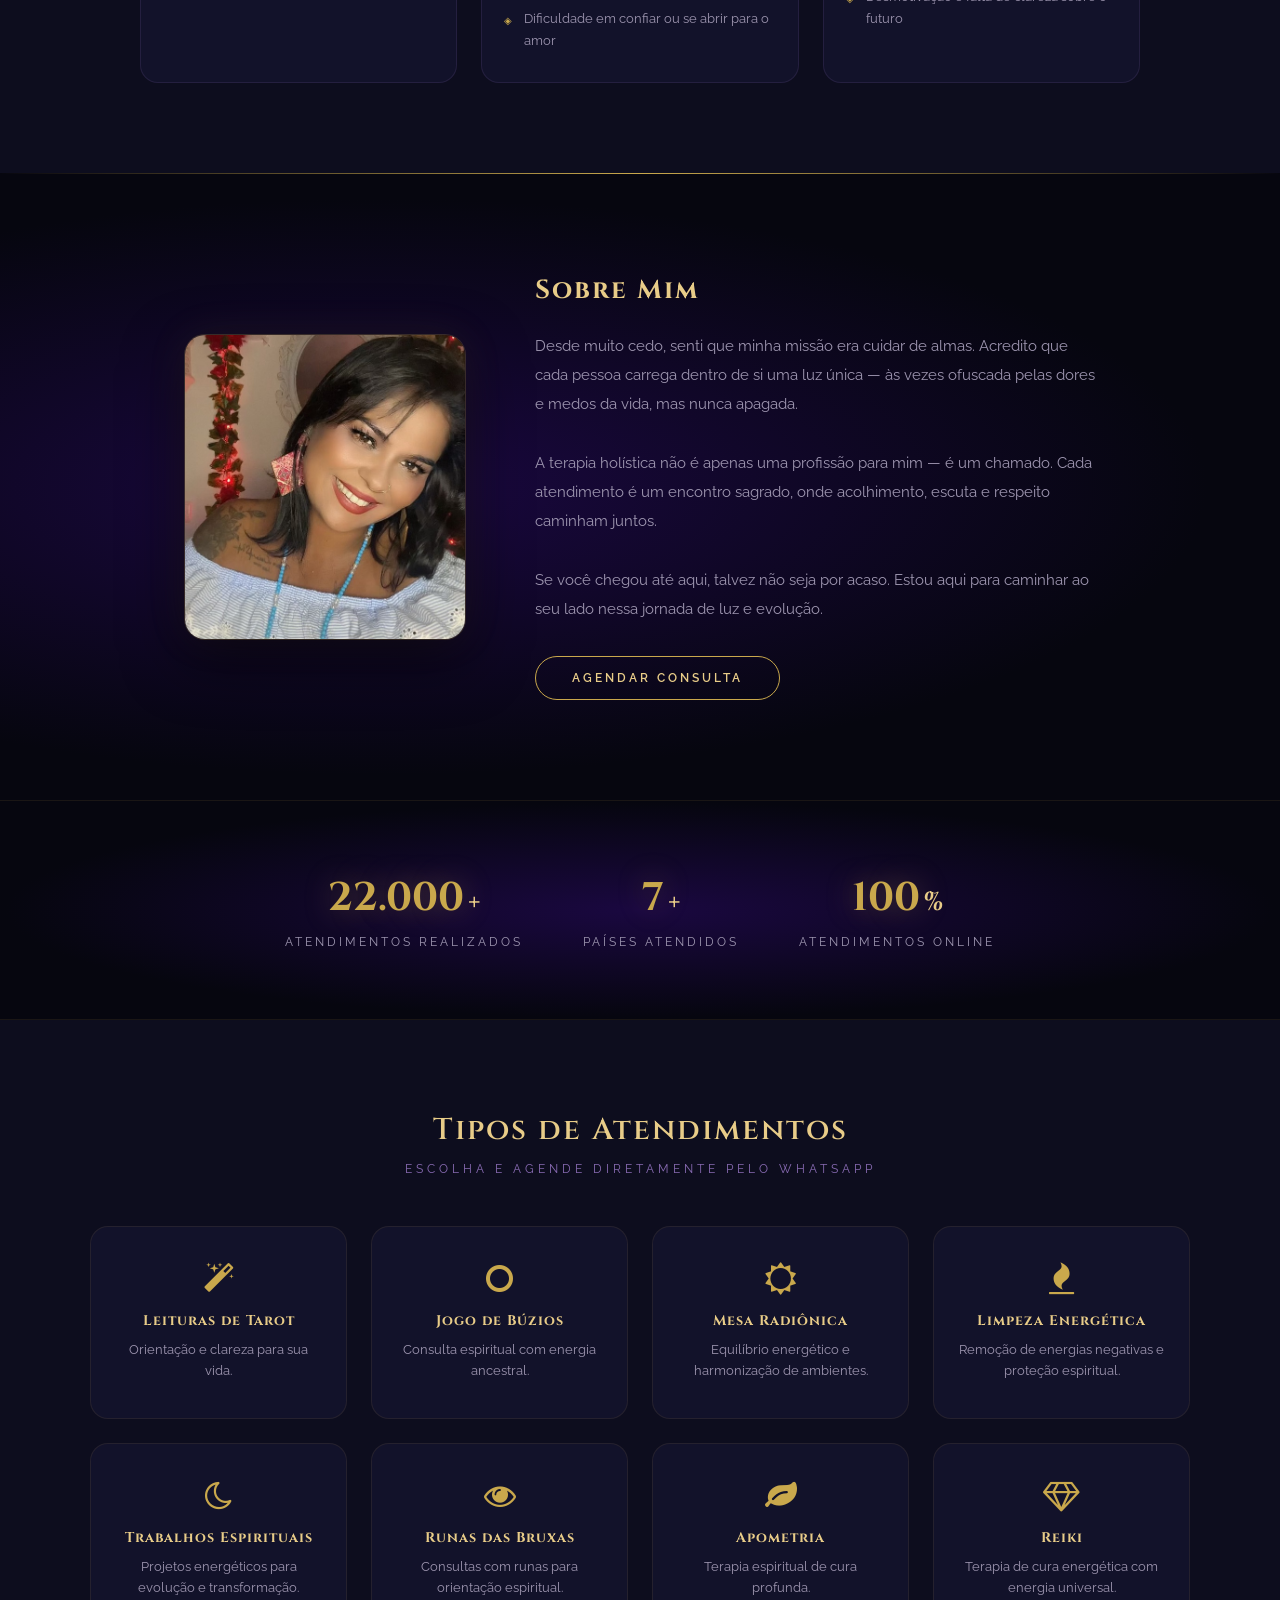
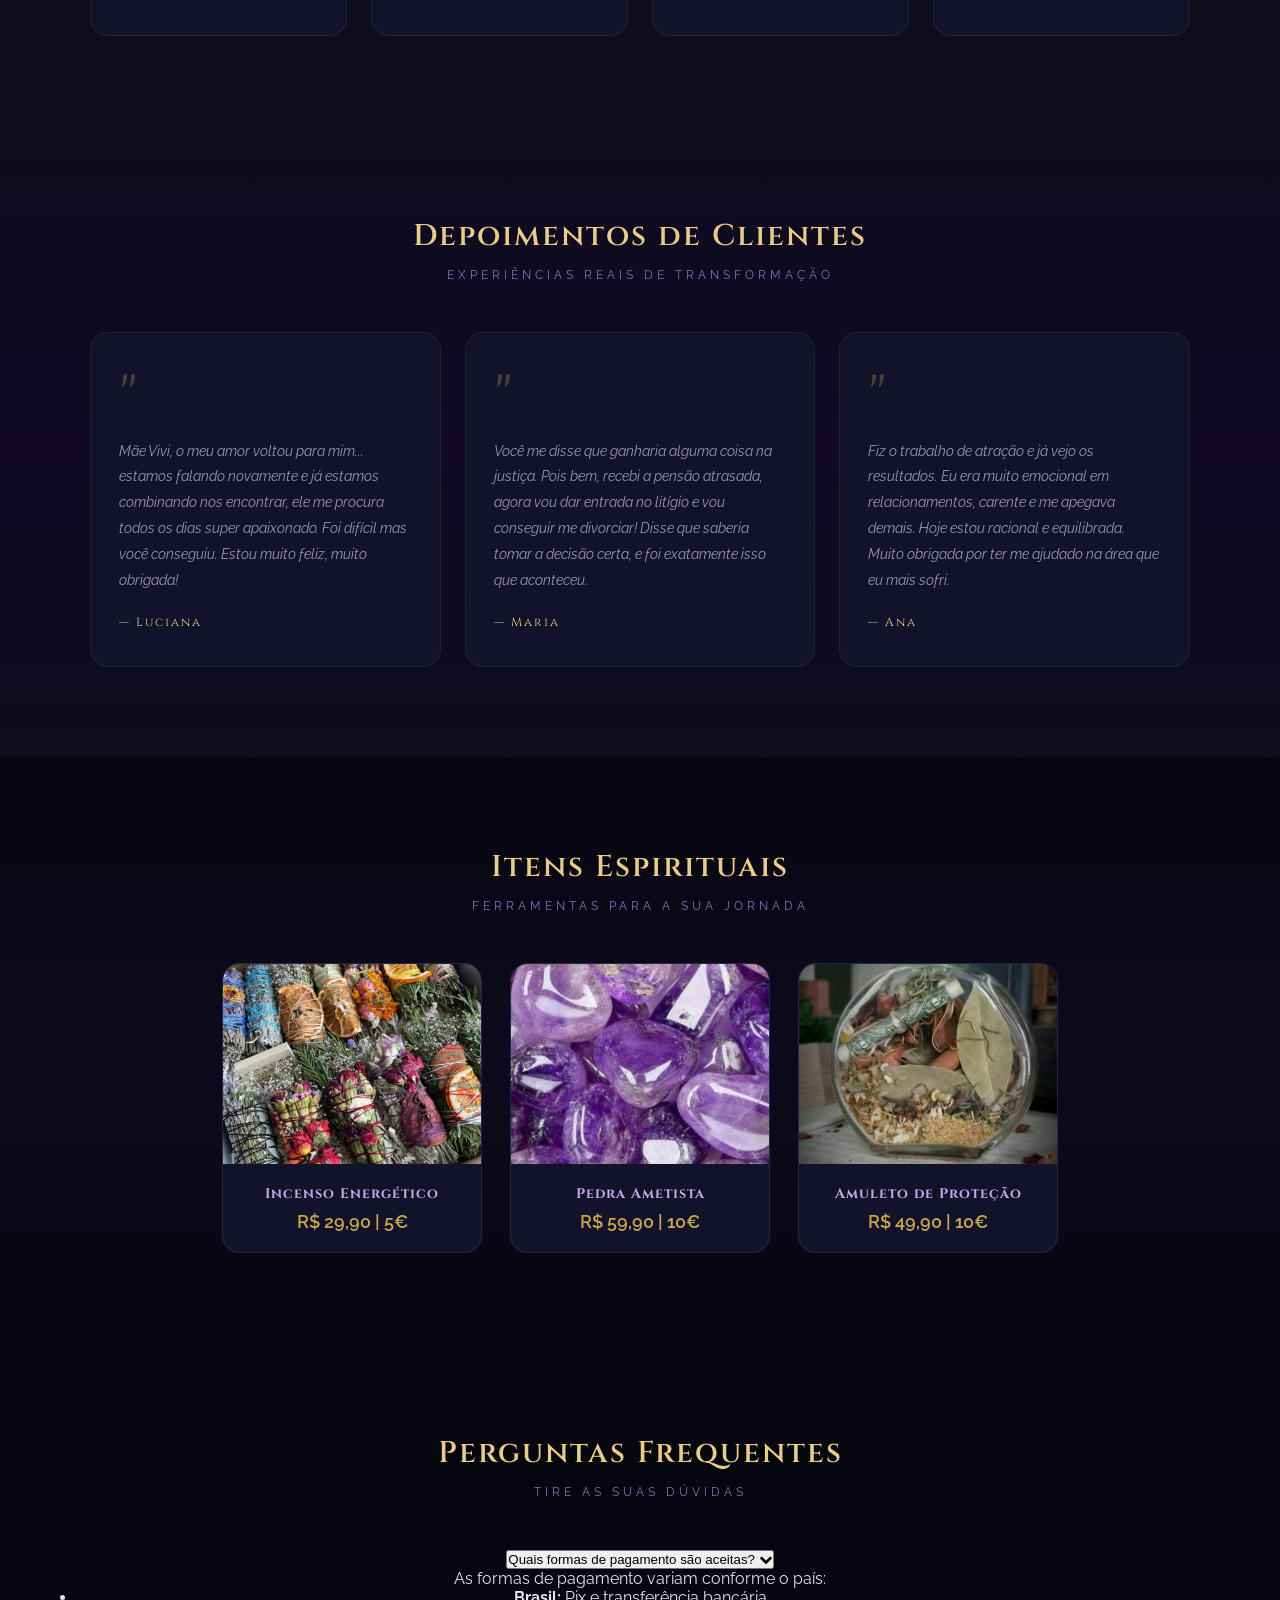
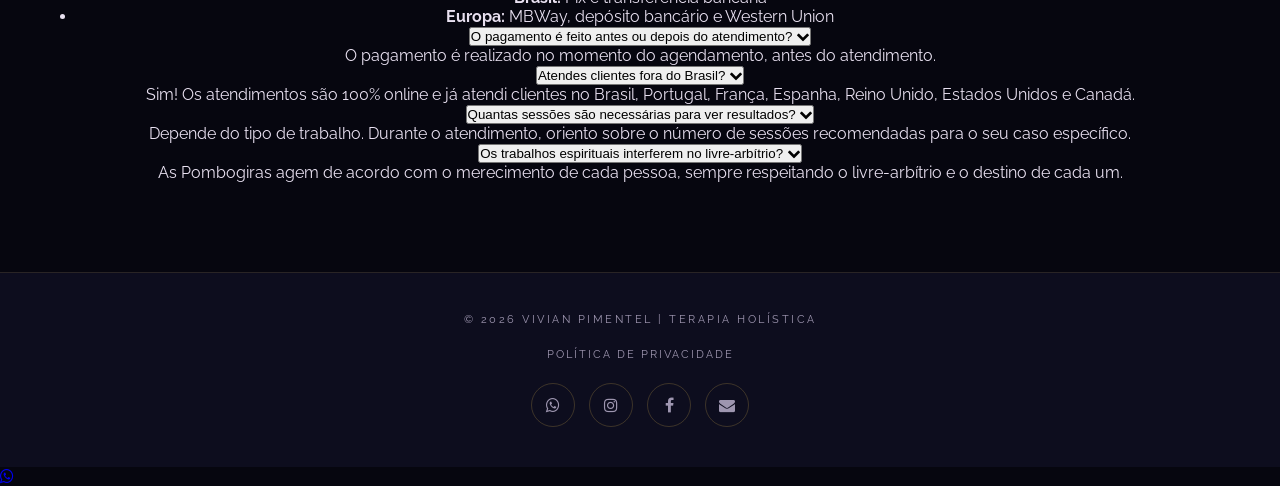
==== commit 019f1e73: "Refactor index.html with new FAQ and content updates Updated the HTML structure, added FAQ section, " ====
--- a/index.html
+++ b/index.html
@@ -2,6 +2,7 @@
 <html lang="pt-br">
 <head>
     <meta charset="UTF-8">
+    <link rel="icon" type="image/x-icon" href="favicon.ico">
     <meta name="viewport" content="width=device-width, initial-scale=1.0">
     <meta name="description" content="Vivian Pimentel — Terapia Holística online. Tarot, Jogo de Búzios, Mesa Radiônica, Limpeza Energética e Trabalhos Espirituais. Atendimentos para Brasil, Portugal e mais 7 países.">
     <title>Vivian Pimentel | Terapia Holística</title>
@@ -28,6 +29,7 @@
     <a href="#sobre">Sobre Mim</a>
     <a href="#atendimentos">Atendimentos</a>
     <a href="#produtos">Itens Espirituais</a>
+    <a href="#faq">Dúvidas</a>
 </nav>
 
 <!-- QUANDO BUSCAR -->
@@ -235,7 +237,7 @@
                 <img src="imagem1.jpg" alt="Incenso Energético">
                 <div class="produto-info">
                     <h3>Incenso Energético</h3>
-                    <p>R$ 29,90</p>
+                    <p>R$ 29,90 | 5€</p>
                 </div>
             </div>
         </a>
@@ -244,7 +246,7 @@
                 <img src="imagem2.jpg" alt="Pedra Ametista">
                 <div class="produto-info">
                     <h3>Pedra Ametista</h3>
-                    <p>R$ 59,90</p>
+                    <p>R$ 59,90 | 10€</p>
                 </div>
             </div>
         </a>
@@ -253,10 +255,72 @@
                 <img src="imagem3.jpg" alt="Amuleto de Proteção">
                 <div class="produto-info">
                     <h3>Amuleto de Proteção</h3>
-                    <p>R$ 49,90</p>
+                    <p>R$ 49,90 | 10€</p>
                 </div>
             </div>
         </a>
+    </div>
+</section>
+
+<!-- FAQ -->
+<section id="faq" class="section">
+    <h2 class="section-title">Perguntas Frequentes</h2>
+    <p class="section-subtitle">Tire as suas dúvidas</p>
+
+    <div class="faq-grid">
+        <div class="faq-item reveal reveal-delay-1">
+            <button class="faq-pergunta" onclick="toggleFaq(this)">
+                <span>Quais formas de pagamento são aceitas?</span>
+                <i class="fa fa-chevron-down"></i>
+            </button>
+            <div class="faq-resposta">
+                <p>As formas de pagamento variam conforme o país:</p>
+                <ul>
+                    <li><strong>Brasil:</strong> Pix e transferência bancária</li>
+                    <li><strong>Europa:</strong> MBWay, depósito bancário e Western Union</li>
+                </ul>
+            </div>
+        </div>
+
+        <div class="faq-item reveal reveal-delay-2">
+            <button class="faq-pergunta" onclick="toggleFaq(this)">
+                <span>O pagamento é feito antes ou depois do atendimento?</span>
+                <i class="fa fa-chevron-down"></i>
+            </button>
+            <div class="faq-resposta">
+                <p>O pagamento é realizado no momento do agendamento, antes do atendimento.</p>
+            </div>
+        </div>
+
+        <div class="faq-item reveal reveal-delay-3">
+            <button class="faq-pergunta" onclick="toggleFaq(this)">
+                <span>Atendes clientes fora do Brasil?</span>
+                <i class="fa fa-chevron-down"></i>
+            </button>
+            <div class="faq-resposta">
+                <p>Sim! Os atendimentos são 100% online e já atendi clientes no Brasil, Portugal, França, Espanha, Reino Unido, Estados Unidos e Canadá.</p>
+            </div>
+        </div>
+
+        <div class="faq-item reveal reveal-delay-4">
+            <button class="faq-pergunta" onclick="toggleFaq(this)">
+                <span>Quantas sessões são necessárias para ver resultados?</span>
+                <i class="fa fa-chevron-down"></i>
+            </button>
+            <div class="faq-resposta">
+                <p>Depende do tipo de trabalho. Durante o atendimento, oriento sobre o número de sessões recomendadas para o seu caso específico.</p>
+            </div>
+        </div>
+
+        <div class="faq-item reveal reveal-delay-5">
+            <button class="faq-pergunta" onclick="toggleFaq(this)">
+                <span>Os trabalhos espirituais interferem no livre-arbítrio?</span>
+                <i class="fa fa-chevron-down"></i>
+            </button>
+            <div class="faq-resposta">
+                <p>As Pombogiras agem de acordo com o merecimento de cada pessoa, sempre respeitando o livre-arbítrio e o destino de cada um.</p>
+            </div>
+        </div>
     </div>
 </section>
 
@@ -287,6 +351,21 @@
     <i class="fa fa-chevron-up"></i>
 </button>
 
+<!-- FAQ -->
+<script>
+    function toggleFaq(btn) {
+        const item = btn.closest('.faq-item');
+        const isAberto = item.classList.contains('aberto');
+        document.querySelectorAll('.faq-item.aberto').forEach(el => el.classList.remove('aberto'));
+        if (!isAberto) item.classList.add('aberto');
+    }
+</script>
+
 <script src="script.js"></script>
+
+<!-- BOTÃO FLUTUANTE WHATSAPP -->
+<a href="https://wa.me/+351935941668" target="_blank" class="btn-whatsapp" title="Falar no WhatsApp">
+    <i class="fa fa-whatsapp"></i>
+</a>
 </body>
-</html>+</html>
